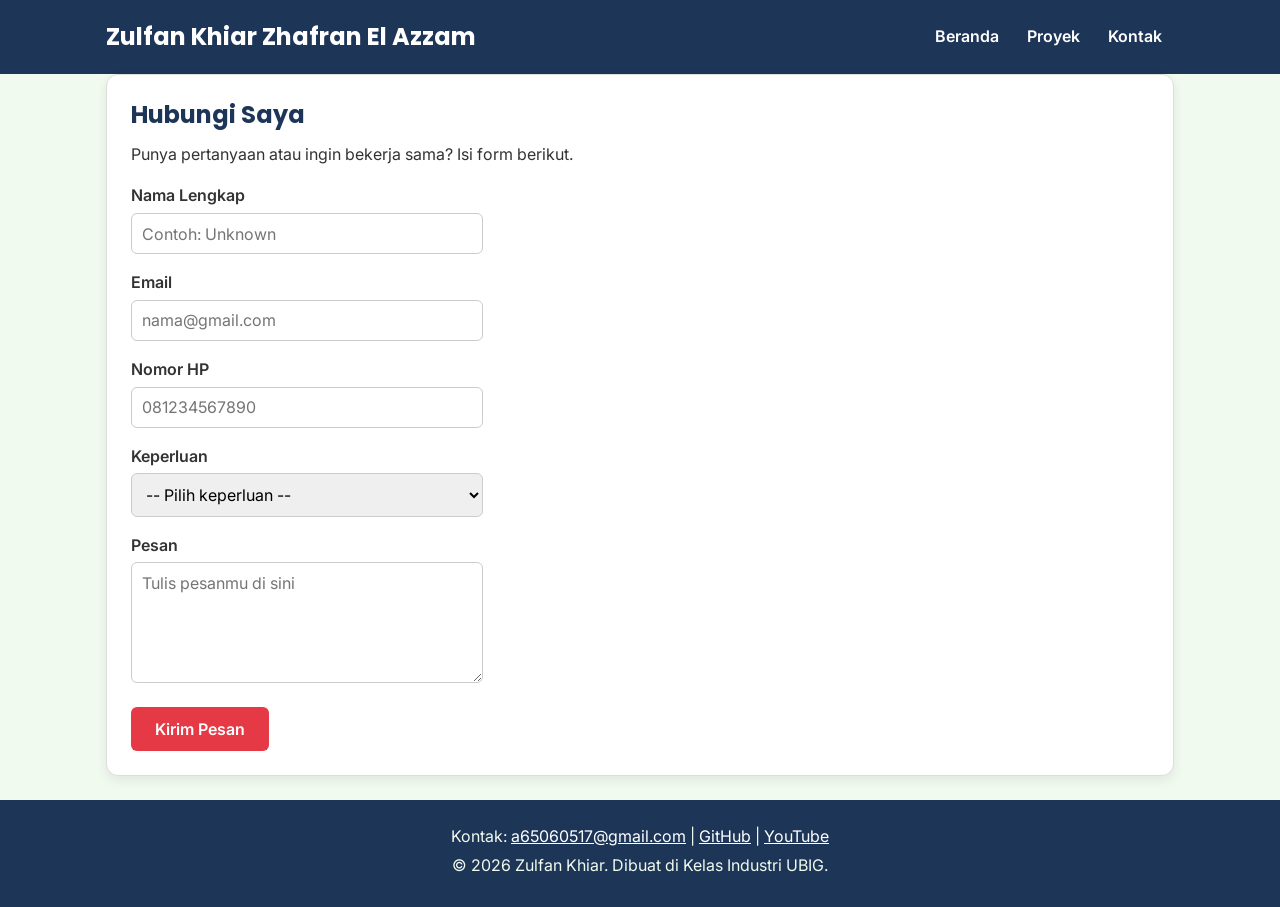
==== kontak.html @ e3f0f4d8 "feat: portofolio v1" ====
<!DOCTYPE html>
<html lang="id">

<head>
    <meta charset="UTF-8">
    <meta name="viewport" content="width=device-width, initial-scale=1.0">
    <title>Zulfan Khiar | Kontak</title>
    <link rel="preconnect" href="https://fonts.googleapis.com">
    <link rel="preconnect" href="https://fonts.gstatic.com" crossorigin>
    <link href="https://fonts.googleapis.com/css2?family=Inter:wght@400;600&family=Poppins:wght@600;700&display=swap"
        rel="stylesheet">
    <link rel="stylesheet" href="css/style.css">
</head>

<body>
    <header>
        <div class="container navbar">
            <h1>Zulfan Khiar Zhafran El Azzam</h1>
            <nav>
                <ul>
                    <li><a href="index.html">Beranda</a></li>
                    <li><a href="proyek.html">Proyek</a></li>
                    <li><a href="kontak.html">Kontak</a></li>
                </ul>
            </nav>
        </div>
    </header>

    <main class="container">
        <section class="kartu">
            <h2>Hubungi Saya</h2>
            <p>Punya pertanyaan atau ingin bekerja sama? Isi form berikut.</p>

            <form>
                <p>
                    <label for="nama">Nama Lengkap</label><br>
                    <input type="text" id="nama" name="nama" placeholder="Contoh: Unknown" required>
                </p>

                <p>
                    <label for="email">Email</label><br>
                    <input type="email" id="email" name="email" placeholder="nama@gmail.com" required>
                </p>

                <p>
                    <label for="hp">Nomor HP</label><br>
                    <input type="tel" id="hp" name="hp" placeholder="081234567890" required>
                </p>

                <p>
                    <label for="keperluan">Keperluan</label><br>
                    <select id="keperluan" name="keperluan" required>
                        <option value="">-- Pilih keperluan --</option>
                        <option value="bertanya">Bertanya</option>
                        <option value="kerja-sama">Kerja sama proyek</option>
                        <option value="lainnya">Lainnya</option>
                    </select>
                </p>

                <p>
                    <label for="pesan">Pesan</label><br>
                    <textarea id="pesan" name="pesan" rows="5" cols="40" placeholder="Tulis pesanmu di sini"
                        required></textarea>
                </p>

                <button type="submit">Kirim Pesan</button>
            </form>
        </section>
    </main>

    <footer>
        <p>Kontak:
            <a href="mailto:a65060517@gmail.com">a65060517@gmail.com</a> |
            <a href="https://github.com/" target="_blank">GitHub</a> |
            <a href="https://www.youtube.com/@zulfankhiar-10" target="_blank">YouTube</a>
        </p>
        <p>&copy; 2026 Zulfan Khiar. Dibuat di Kelas Industri UBIG.</p>
    </footer>
</body>

</html>
---- css/style.css ----
/* Gaya portofolio Zulfan Khiar
1. Palet: #1D3557 (utama), #E63946 (aksen), #F1FAEE (latar)
2. Huruf: Poppins (judul), Inter (isi)
3. Tata letak: mobile first, titik ubah 768px (tablet) dan 1024px (laptop) */

/* 1. Reset */
* {
    box-sizing: border-box;
    margin: 0;
}

img {
    max-width: 100%;
    height: auto;
}

/* 2. Dasar halaman: warna dan huruf */
body {
    font-family: "Inter", Arial, sans-serif;
    font-size: 1rem;
    line-height: 1.6;
    color: #333333;
    background-color: #F1FAEE;
}

h1,
h2,
h3 {
    font-family: "Poppins", Arial, sans-serif;
    color: #1D3557;
    line-height: 1.3;
}

h2 {
    margin-bottom: 0.75rem;
}

p,
ul,
ol {
    margin-bottom: 1rem;
}

a {
    color: #E63946;
}

/* 3. Wadah, header, dan menu */
.container {
    max-width: 1100px;
    margin: 0 auto;
    padding: 0 1rem;
}

header {
    background-color: #1D3557;
    color: #FFFFFF;
    padding: 1rem 0;
}

header h1 {
    color: #FFFFFF;
    font-size: 1.5rem;
}

.navbar {
    display: flex;
    flex-wrap: wrap;
    justify-content: space-between;
    align-items: center;
    gap: 0.5rem;
}

nav ul {
    display: flex;
    gap: 0.25rem;
    padding: 0;
    margin: 0;
    list-style: none;
}

nav a {
    display: inline-block;
    padding: 0.5rem 0.75rem;
    border-radius: 6px;
    color: #FFFFFF;
    font-weight: 600;
    text-decoration: none;
}

/* 4. Isi utama, hero, dan kartu */
main {
    padding: 1.5rem;
}

.hero {
    display: flex;
    flex-direction: column;
    align-items: center;
    gap: 1.5rem;
    padding: 1rem 0 2rem;
    text-align: center;
}

.hero img {
    border: 4px solid #E63946;
    border-radius: 50%;
}

.hero h2 {
    font-size: 2rem;
}

.tombol {
    display: inline-block;
    padding: 0.75rem 1rem;
    border-radius: 6px;
    background-color: #E63946;
    color: #FFFFFF;
    font-weight: 600;
    text-decoration: none;
}

.kartu {
    background-color: #FFFFFF;
    padding: 1rem;
    margin-bottom: 1.5rem;
    border: 1px solid #DDDDDD;
    border-radius: 12px;
    box-shadow: 0 4px 12px rgba(0, 0, 0, 0.08);
}

.daftar-kartu {
    display: flex;
    flex-wrap: wrap;
    gap: 1.5rem;
    margin-bottom: 1.5rem;
}

.daftar-kartu .kartu {
    flex: 1 1 280px;
    margin-bottom: 0;
}

article img {
    border-radius: 8px;
    border: 1px solid #DDDDDD;
}

/* 5. Tabel */
table {
    border-collapse: collapse;
}

caption {
    font-weight: 600;
    text-align: left;
    margin-bottom: 0.5rem;
}

th,
td {
    border: 1px solid #CCCCCC;
    padding: 0.5rem 0.75rem;
    text-align: left;
}

th {
    background-color: #1D3557;
    color: #FFFFFF;
}

/* 6. Form */
label {
    font-weight: 600;
}

input,
select,
textarea {
    width: 100%;
    max-width: 22rem;
    padding: 0.6rem;
    margin-top: 0.25rem;
    border: 1px solid #CCCCCC;
    border-radius: 6px;
    font-family: inherit;
    font-size: 1rem;
}

button {
    padding: 0.75rem 1.5rem;
    border: none;
    border-radius: 6px;
    background-color: #E63946;
    color: #FFFFFF;
    font-family: inherit;
    font-size: 1rem;
    font-weight: 600;
    cursor: pointer;
}

/* 7. Footer */
footer {
    background-color: #1D3557;
    color: #F1FAEE;
    text-align: center;
    padding: 1.5rem;
}

footer p {
    margin-bottom: 0.25rem;
}

footer a {
    color: #FFFFFF;
}

/* 8. Tablet: lebar layar 768px ke atas */
@media (min-width: 768px) {
    .hero {
        flex-direction: row;
        padding: 2rem 0 3rem;
        text-align: left;
    }

    .kartu {
        padding: 1.5rem;
    }
}

/* 9. Laptop: lebar layar 1024px ke atas */
@media (min-width: 1024px) {
    main {
        padding: 2.5rem 0;
    }

    .hero {
        gap: 3rem;
    }

    .hero h2 {
        font-size: 2.75rem;
    }
}
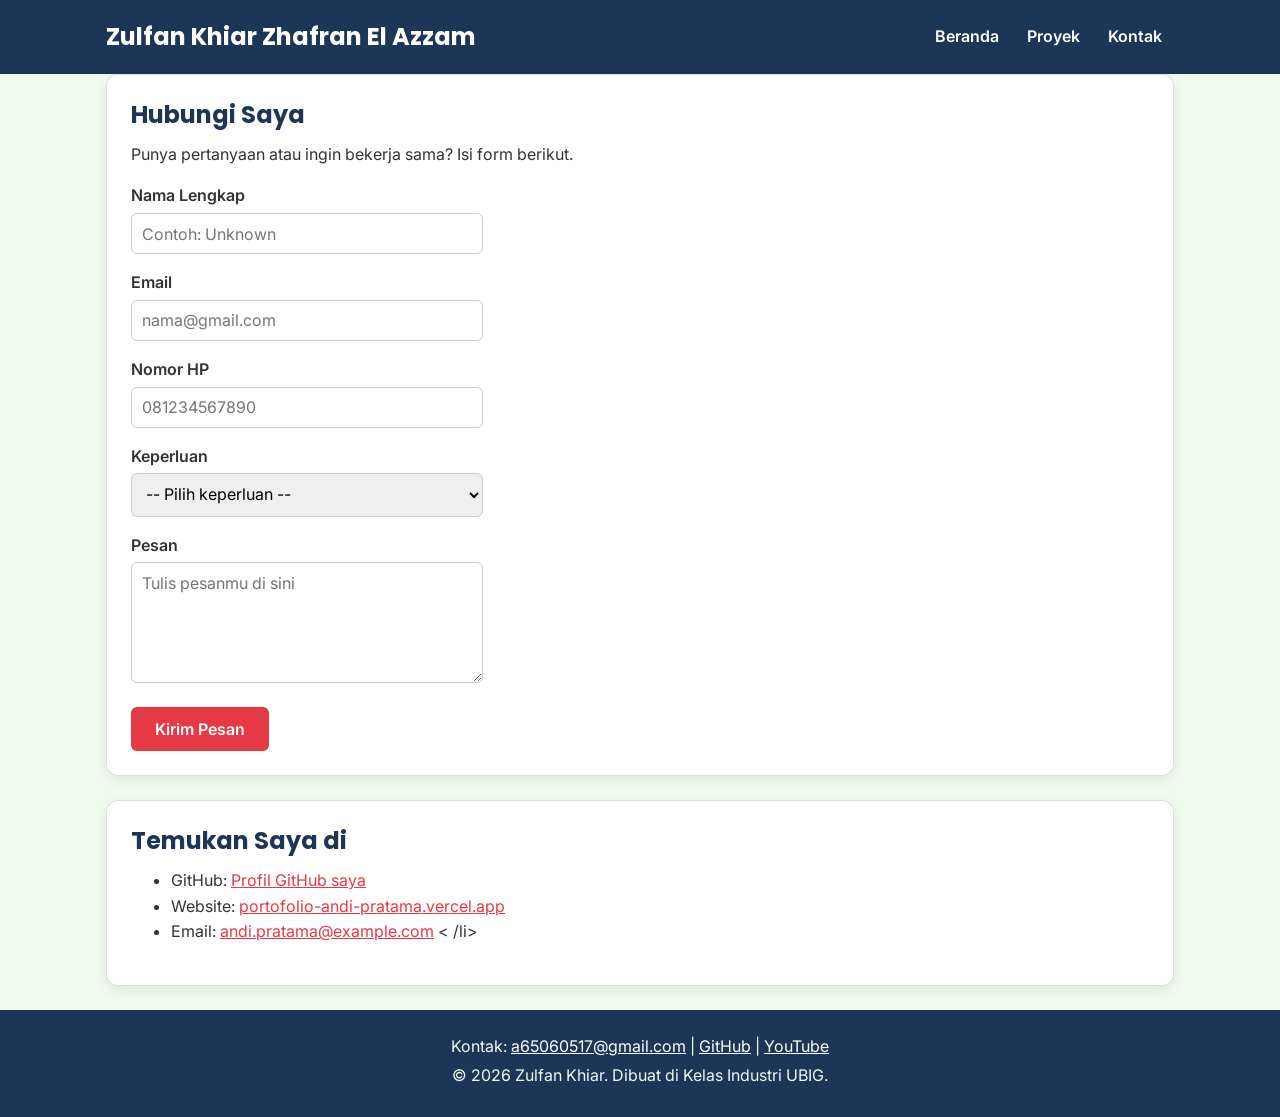
==== commit 27dc60e1: "feat: tambah kartu media sosial di halaman kontak" ====
--- a/kontak.html
+++ b/kontak.html
@@ -66,6 +66,19 @@
                 <button type="submit">Kirim Pesan</button>
             </form>
         </section>
+
+        <section class="kartu">
+            <h2>Temukan Saya di</h2>
+            <ul>
+                <li>GitHub: <a href="https://github.com/BagusHidayat21" target="_blank">Profil GitHub saya</a></li>
+
+                <li>Website: <a href="https://portofolio-andi-
+pratama.vercel.app">portofolio-andi-pratama.vercel.app</a></li>
+
+                <li>Email: <a href="mailto:andi.pratama@example.com">andi.pratama@example.com</a>
+                    < /li>
+            </ul>
+        </section>
     </main>
 
     <footer>
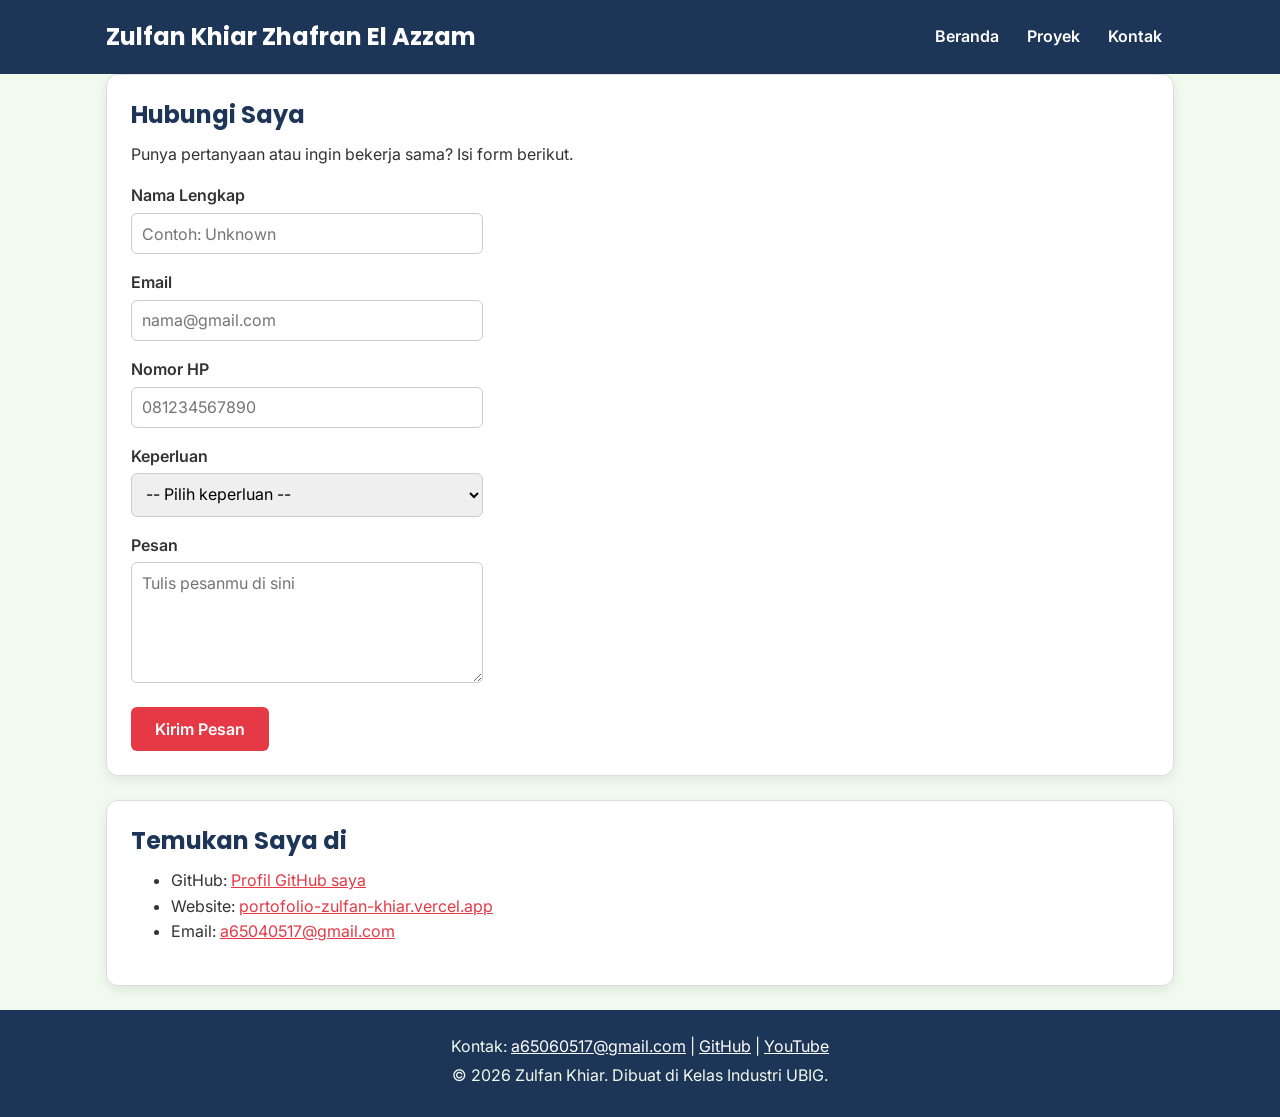
==== commit 1fcc93ce: "feat: tambah kartu media sosial di halaman kontak" ====
--- a/kontak.html
+++ b/kontak.html
@@ -70,13 +70,9 @@
         <section class="kartu">
             <h2>Temukan Saya di</h2>
             <ul>
-                <li>GitHub: <a href="https://github.com/BagusHidayat21" target="_blank">Profil GitHub saya</a></li>
-
-                <li>Website: <a href="https://portofolio-andi-
-pratama.vercel.app">portofolio-andi-pratama.vercel.app</a></li>
-
-                <li>Email: <a href="mailto:andi.pratama@example.com">andi.pratama@example.com</a>
-                    < /li>
+                <li>GitHub: <a href="https://github.com/zulfankhiar" target="_blank">Profil GitHub saya</a></li>
+                <li>Website: <a href="https://portofolio-zulfan-khiar.vercel.app">portofolio-zulfan-khiar.vercel.app</a></li>
+                <li>Email: <a href="mailto:a65040517@gmail.com">a65040517@gmail.com</a></li>
             </ul>
         </section>
     </main>
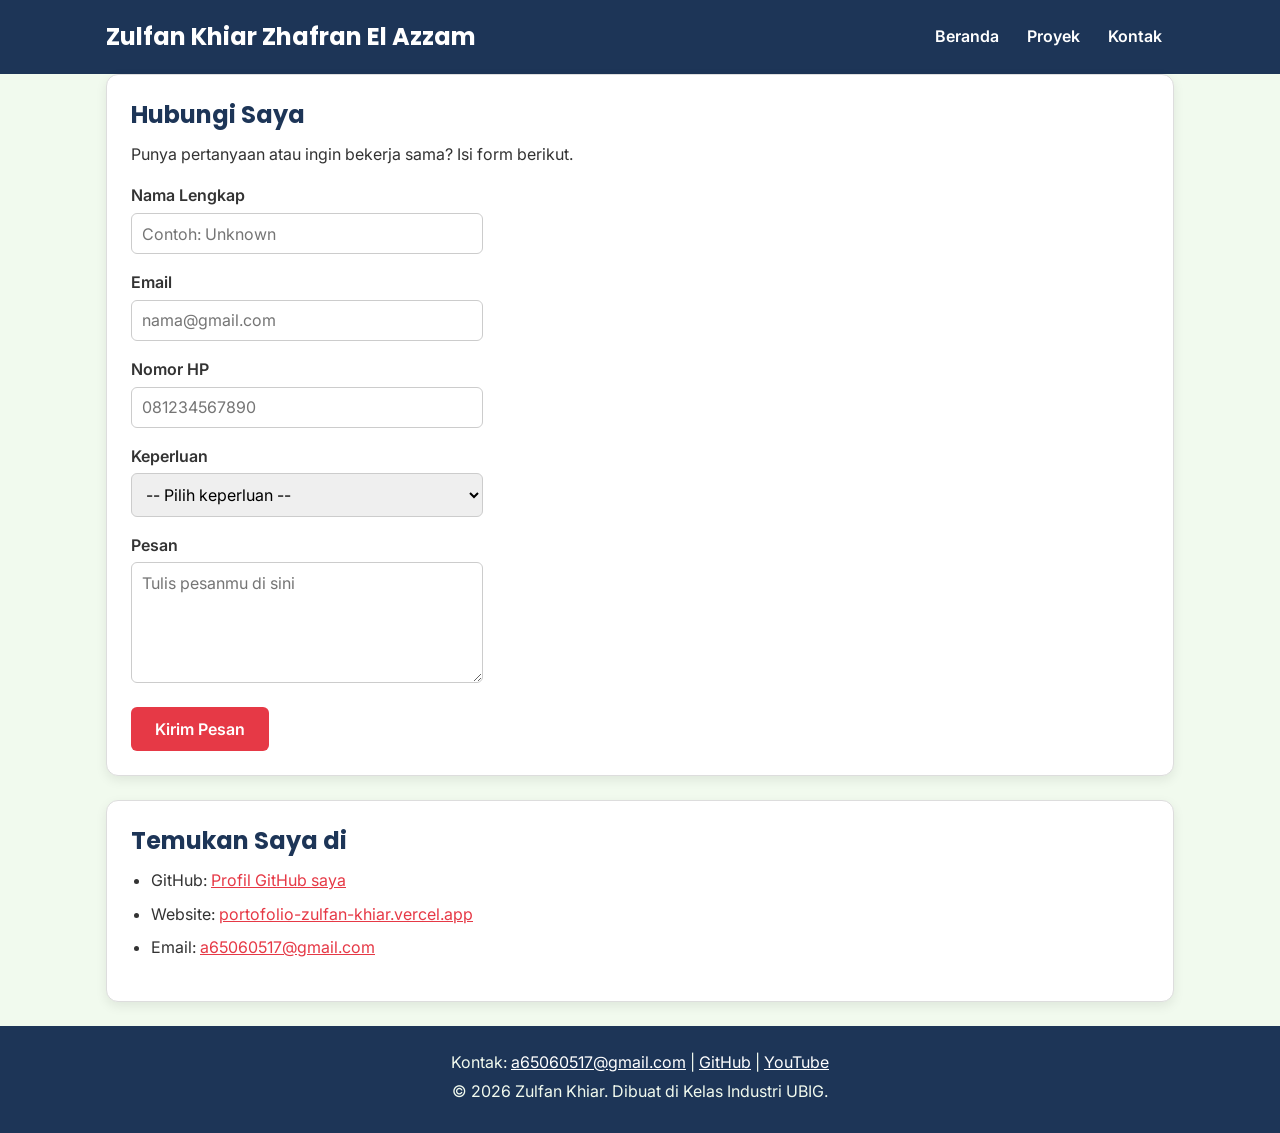
==== commit be24f086: "style: tambah kartu baru" ====
--- a/kontak.html
+++ b/kontak.html
@@ -27,7 +27,7 @@
     </header>
 
     <main class="container">
-        <section class="kartu">
+        <section class="kartu-1">
             <h2>Hubungi Saya</h2>
             <p>Punya pertanyaan atau ingin bekerja sama? Isi form berikut.</p>
 
@@ -67,12 +67,12 @@
             </form>
         </section>
 
-        <section class="kartu">
+        <section class="kartu-2">
             <h2>Temukan Saya di</h2>
             <ul>
                 <li>GitHub: <a href="https://github.com/zulfankhiar" target="_blank">Profil GitHub saya</a></li>
                 <li>Website: <a href="https://portofolio-zulfan-khiar.vercel.app">portofolio-zulfan-khiar.vercel.app</a></li>
-                <li>Email: <a href="mailto:a65040517@gmail.com">a65040517@gmail.com</a></li>
+                <li>Email: <a href="mailto:a65060517@gmail.com">a65060517@gmail.com</a></li>
             </ul>
         </section>
     </main>
--- a/css/style.css
+++ b/css/style.css
@@ -140,6 +140,26 @@
 .daftar-kartu .kartu {
     flex: 1 1 280px;
     margin-bottom: 0;
+}
+
+/* Tambahan untuk Kartu di Halaman Kontak */
+.kartu-1,
+.kartu-2 {
+    background-color: #FFFFFF;
+    padding: 1.5rem;
+    margin-bottom: 1.5rem;
+    border: 1px solid #DDDDDD;
+    border-radius: 12px;
+    box-shadow: 0 4px 12px rgba(0, 0, 0, 0.08);
+}
+
+.kartu-2 ul {
+    padding-left: 1.25rem;
+    list-style-type: disc;
+}
+
+.kartu-2 li {
+    margin-bottom: 0.5rem;
 }
 
 article img {
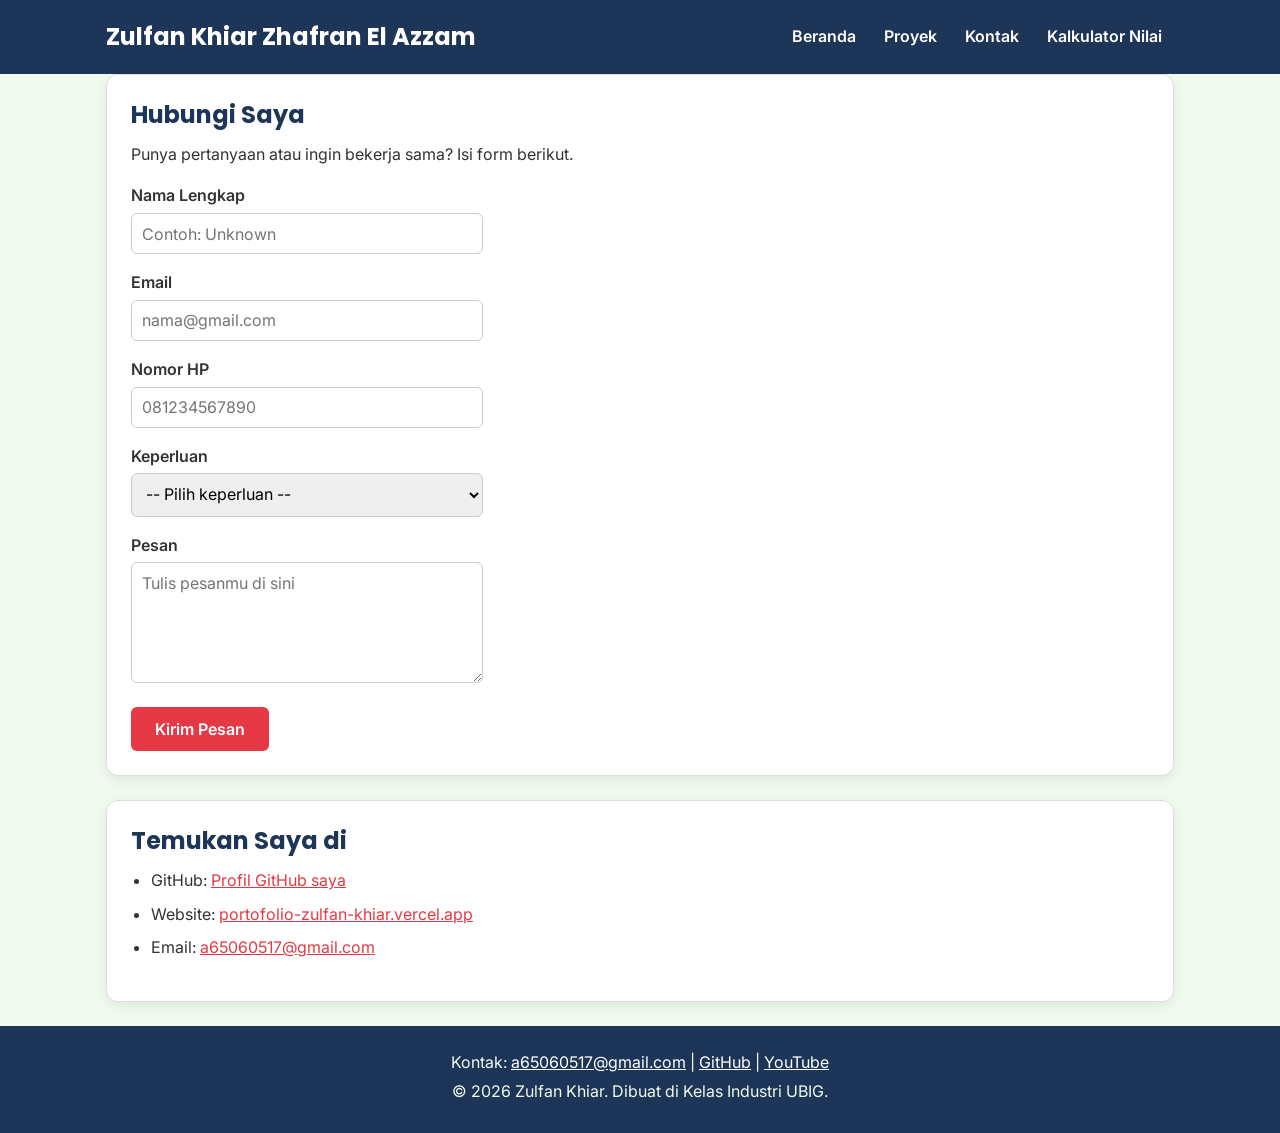
==== commit 56b35af3: "feat: tambah kalkulator nilai interaktif" ====
--- a/kontak.html
+++ b/kontak.html
@@ -5,10 +5,10 @@
     <meta charset="UTF-8">
     <meta name="viewport" content="width=device-width, initial-scale=1.0">
     <title>Zulfan Khiar | Kontak</title>
+    <link rel="icon" href="img/foto-profil.jpeg">
     <link rel="preconnect" href="https://fonts.googleapis.com">
     <link rel="preconnect" href="https://fonts.gstatic.com" crossorigin>
-    <link href="https://fonts.googleapis.com/css2?family=Inter:wght@400;600&family=Poppins:wght@600;700&display=swap"
-        rel="stylesheet">
+    <link href="https://fonts.googleapis.com/css2?family=Inter:wght@400;600&family=Poppins:wght@600;700&display=swap"rel="stylesheet">
     <link rel="stylesheet" href="css/style.css">
 </head>
 
@@ -21,6 +21,7 @@
                     <li><a href="index.html">Beranda</a></li>
                     <li><a href="proyek.html">Proyek</a></li>
                     <li><a href="kontak.html">Kontak</a></li>
+                    <li><a href="kalkulator.html">Kalkulator Nilai</a></li>
                 </ul>
             </nav>
         </div>
